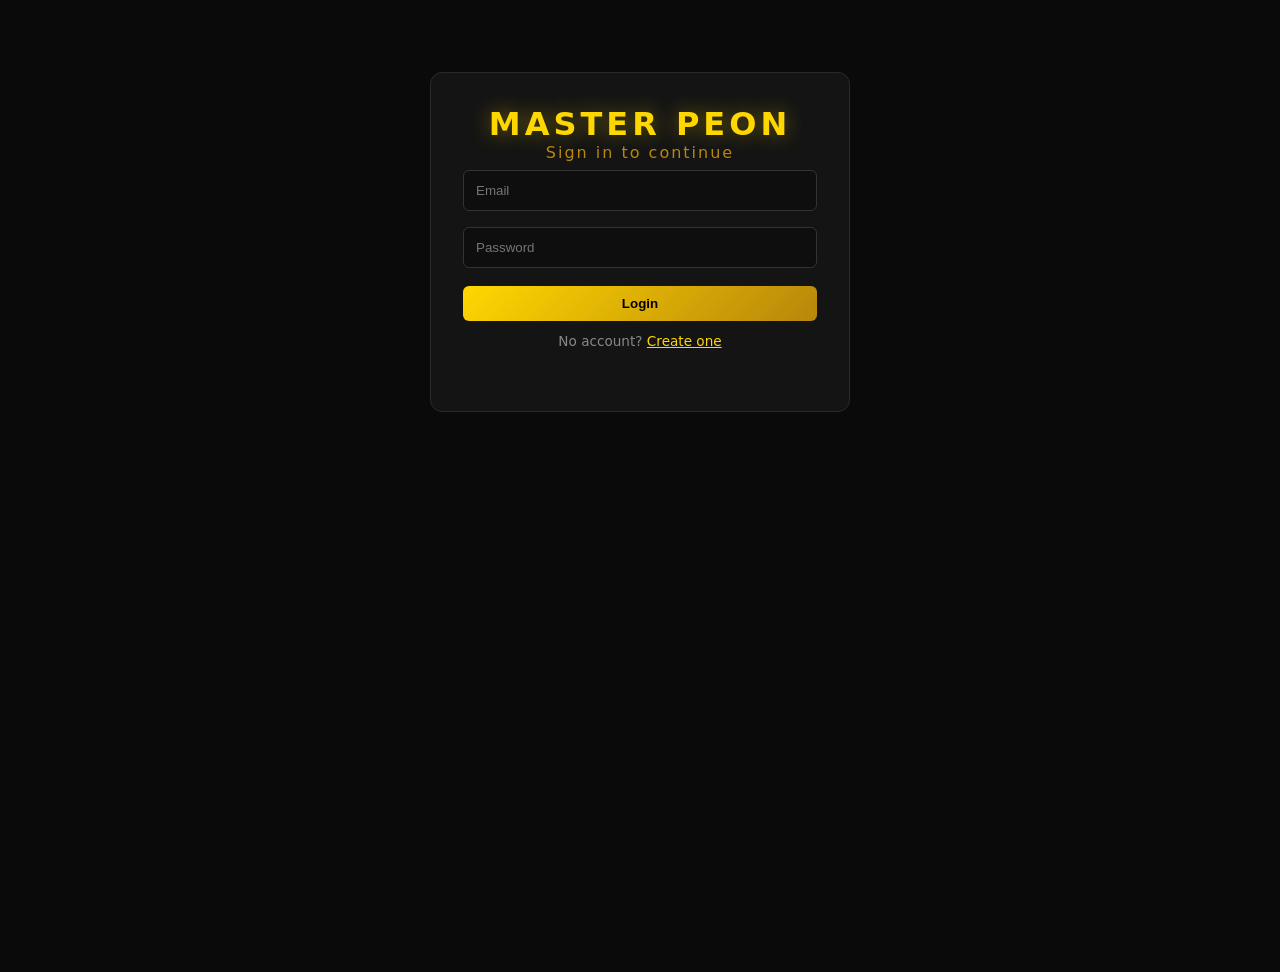
==== templates/login.html @ 6d776bac "Master Peon complete build" ====
<!DOCTYPE html>
<html lang="en">
<head>
<meta charset="UTF-8"><meta name="viewport" content="width=device-width,initial-scale=1">
<title>Login - Master Peon</title>
<link rel="stylesheet" href="/static/css/user_theme.css">
</head>
<body>
<div class="auth-box">
  <h1>MASTER PEON</h1>
  <p class="tagline">Sign in to continue</p>
  <form id="login-form">
    <input id="email" placeholder="Email" required>
    <input id="password" type="password" placeholder="Password" required>
    <button class="btn-gold" type="submit">Login</button>
  </form>
  <p class="muted">No account? <a href="/register.html">Create one</a></p>
  <div id="err" class="err"></div>
</div>
<script src="/static/js/auth.js"></script>
<script>
const $=s=>document.querySelector(s);
$('#login-form').addEventListener('submit',async e=>{
  e.preventDefault();
  const r=await fetch('/api/auth/login',{method:'POST',headers:{'Content-Type':'application/json'},
    body:JSON.stringify({email:$('#email').value.trim(),password:$('#password').value})});
  const d=await r.json();
  if(r.status!==200){$('#err').textContent=d.detail||'Login failed';return;}
  Auth.set(d.token); location.href='/index.html';
});
</script>
</body>
</html>
---- static/css/user_theme.css ----
:root { --black:#0a0a0a; --gold:#FFD700; --gold-dim:#b8860b; --panel:#141414; }
* { margin:0; padding:0; box-sizing:border-box; }
body { background:var(--black); color:#f0f0f0; font-family:system-ui,sans-serif; min-height:100vh; }
h1 { color:var(--gold); letter-spacing:4px; text-shadow:0 0 20px rgba(255,215,0,.4); }
.tagline { color:var(--gold-dim); letter-spacing:2px; }
.muted { color:#888; font-size:.85rem; margin-top:12px; }
a { color:var(--gold); }
.err { color:#ff5555; margin-top:10px; min-height:20px; }
.hidden { display:none !important; }
.btn-gold { background:linear-gradient(135deg,var(--gold),var(--gold-dim)); color:#000; border:none;
  padding:10px 18px; border-radius:6px; font-weight:700; cursor:pointer; }
.btn-gold:hover { filter:brightness(1.1); }
.auth-box { max-width:420px; margin:8vh auto; background:var(--panel); padding:32px;
  border:1px solid #2a2a2a; border-radius:12px; text-align:center; }
.auth-box.wide { max-width:560px; }
.auth-box input { width:100%; padding:12px; margin:8px 0; background:#0e0e0e; border:1px solid #333;
  color:#fff; border-radius:6px; }
.auth-box .btn-gold { width:100%; margin-top:10px; }
.topbar { display:flex; justify-content:space-between; align-items:center; padding:14px 24px;
  background:var(--panel); border-bottom:1px solid #2a2a2a; }
.brand { color:var(--gold); font-weight:800; letter-spacing:3px; }
.userbox { color:#ccc; font-size:.85rem; }
.chat-wrap { display:flex; height:calc(100vh - 60px); }
.chat-pane { flex:1; display:flex; flex-direction:column; }
.messages { flex:1; overflow-y:auto; padding:20px; }
.msg { margin:10px 0; display:flex; }
.msg.user { justify-content:flex-end; }
.bubble { max-width:70%; padding:12px 16px; border-radius:12px; background:#1a1a1a; border:1px solid #2a2a2a;
  white-space:pre-wrap; }
.msg.user .bubble { background:linear-gradient(135deg,var(--gold),var(--gold-dim)); color:#000; font-weight:600; }
.chat-form { display:flex; padding:14px; gap:10px; background:var(--panel); }
.chat-form input { flex:1; padding:12px; background:#0e0e0e; border:1px solid #333; color:#fff; border-radius:6px; }
.req-pane { width:300px; border-left:1px solid #2a2a2a; overflow-y:auto; padding:14px; background:#0d0d0d; }
.req-pane h3 { color:var(--gold); margin-bottom:10px; }
.req { background:#161616; border:1px solid #2a2a2a; border-radius:8px; padding:10px; margin-bottom:10px; font-size:.85rem; }
.req pre { background:#0e0e0e; padding:8px; margin-top:6px; border-radius:6px; font-size:.7rem;
  white-space:pre-wrap; max-height:160px; overflow-y:auto; color:#9f9; }
.req.denied { border-color:#ff5555; }
.deny { color:#ff5555; font-size:.8rem; margin-top:6px; }
.pricing { max-width:900px; margin:6vh auto; text-align:center; }
.period-toggle { margin:20px 0; }
.period-toggle .active { outline:2px solid #fff; }
.cards { display:flex; gap:20px; justify-content:center; flex-wrap:wrap; }
.tier-card { background:var(--panel); border:1px solid #2a2a2a; border-radius:12px; padding:28px; width:260px; }
.tier-card.gold { border-color:var(--gold); box-shadow:0 0 25px rgba(255,215,0,.15); }
.tier-card h2 { color:var(--gold); }
.tier-card p { font-size:1.6rem; margin:12px 0; color:#fff; }
.tier-card ul { list-style:none; color:#aaa; margin-bottom:18px; }
.tier-card .btn-gold { width:100%; }
.cam-step { margin:14px 0; }
.cam-step video { width:100%; border-radius:8px; background:#000; }
.cam-step canvas { width:100%; border-radius:8px; }
.cam-step .btn-gold { width:100%; margin-top:6px; }
.me-box { background:#161616; border:1px solid #2a2a2a; border-radius:10px; padding:16px; margin:16px 0; text-align:left; line-height:1.8; }
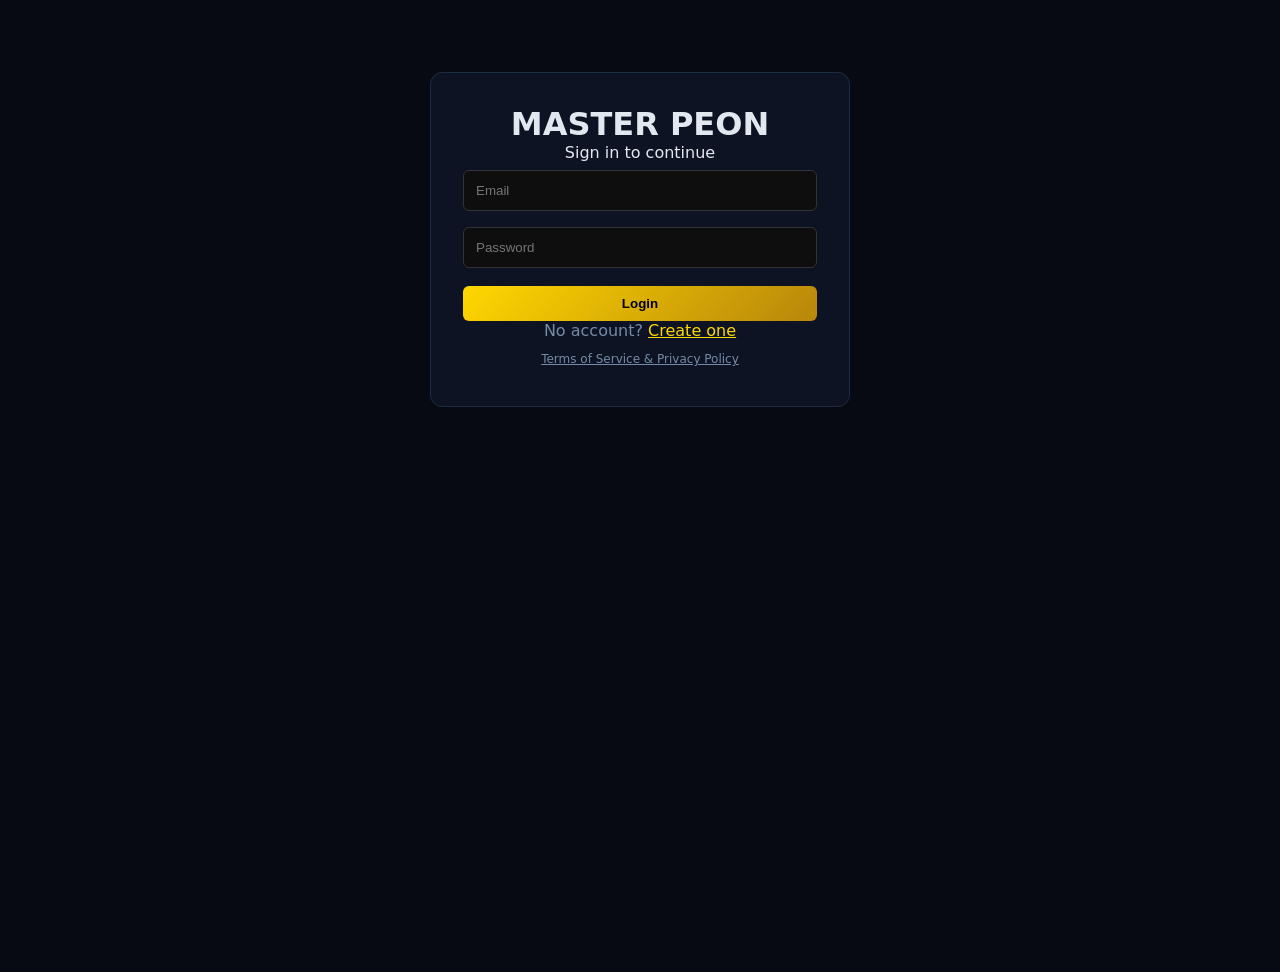
==== commit e44d2522: "Add Terms of Service & Privacy Policy page and links - Create templates/terms_privacy.html with auth" ====
--- a/templates/login.html
+++ b/templates/login.html
@@ -15,6 +15,7 @@
     <button class="btn-gold" type="submit">Login</button>
   </form>
   <p class="muted">No account? <a href="/register.html">Create one</a></p>
+  <p style="margin-top:12px; font-size:0.75rem; color:var(--text-dim);"><a href="/terms_privacy.html" style="color:var(--text-dim); text-decoration:underline;">Terms of Service & Privacy Policy</a></p>
   <div id="err" class="err"></div>
 </div>
 <script src="/static/js/auth.js"></script>
--- a/static/css/user_theme.css
+++ b/static/css/user_theme.css
@@ -1,54 +1,630 @@
-:root { --black:#0a0a0a; --gold:#FFD700; --gold-dim:#b8860b; --panel:#141414; }
+:root {
+  --black: #070a12;
+  --panel: #0d1322;
+  --card: #121a2d;
+  --border: #1e2d42;
+  --text: #e2e8f0;
+  --text-dim: #748ba7;
+  --accent: #00f0ff;
+  --accent-dim: #00b8c4;
+  --neon-green: #00ff66;
+  --gold: #FFD700;
+  --gold-dim: #b8860b;
+  --danger: #ff4d6d;
+  --radius: 10px;
+  --radius-lg: 16px;
+}
+
 * { margin:0; padding:0; box-sizing:border-box; }
-body { background:var(--black); color:#f0f0f0; font-family:system-ui,sans-serif; min-height:100vh; }
-h1 { color:var(--gold); letter-spacing:4px; text-shadow:0 0 20px rgba(255,215,0,.4); }
-.tagline { color:var(--gold-dim); letter-spacing:2px; }
-.muted { color:#888; font-size:.85rem; margin-top:12px; }
-a { color:var(--gold); }
-.err { color:#ff5555; margin-top:10px; min-height:20px; }
-.hidden { display:none !important; }
-.btn-gold { background:linear-gradient(135deg,var(--gold),var(--gold-dim)); color:#000; border:none;
+
+body {
+  background: var(--black);
+  color: var(--text);
+  font-family: 'Inter', system-ui, -apple-system, sans-serif;
+  min-height: 100vh;
+  overflow: hidden;
+}
+
+.hidden { display: none !important; }
+
+/* ===== LOADING SCREEN ===== */
+.loading-screen {
+  position: fixed;
+  inset: 0;
+  background: var(--black);
+  display: flex;
+  align-items: center;
+  justify-content: center;
+  z-index: 9999;
+  transition: opacity 0.6s ease;
+}
+.loading-content { text-align: center; }
+.loading-logo { margin-bottom: 16px; animation: pulse-logo 1.2s ease-in-out infinite; display: inline-block; }
+.brand-logo-svg { width: 80px; height: 80px; filter: drop-shadow(0 0 12px rgba(255,215,0,0.4)); }
+.loading-text { color: var(--text-dim); font-size: 0.95rem; letter-spacing: 2px; font-weight: 600; font-family: monospace; }
+@keyframes pulse-logo {
+  0%, 100% { transform: scale(1); opacity: 1; }
+  50% { transform: scale(1.08); opacity: 0.8; }
+}
+
+/* ===== APP LAYOUT ===== */
+.app {
+  display: flex;
+  flex-direction: column;
+  height: 100vh;
+  background: var(--black);
+}
+
+/* ===== HEADER ===== */
+.chat-header {
+  display: flex;
+  justify-content: space-between;
+  align-items: center;
+  padding: 12px 20px;
+  background: var(--panel);
+  border-bottom: 1px solid var(--border);
+}
+.header-left { display: flex; align-items: center; gap: 10px; }
+.brand-header-svg { width: 28px; height: 28px; filter: drop-shadow(0 0 6px rgba(0,255,102,0.3)); }
+.brand-text { color: var(--gold); font-weight: 800; letter-spacing: 3px; font-size: 0.95rem; }
+.header-right { display: flex; align-items: center; gap: 12px; font-size: 0.8rem; color: var(--text-dim); }
+.header-tier { color: var(--gold); font-weight: 600; }
+.btn-ghost {
+  background: transparent; border: 1px solid var(--border); color: var(--text-dim);
+  padding: 6px 14px; border-radius: 6px; cursor: pointer; font-size: 0.8rem;
+}
+.btn-ghost:hover { border-color: var(--text-dim); color: var(--text); }
+
+.btn-header-term {
+  background: rgba(0, 255, 102, 0.1);
+  border: 1px solid rgba(0, 255, 102, 0.3);
+  color: #00FF66;
+  padding: 6px 14px;
+  border-radius: 6px;
+  cursor: pointer;
+  font-size: 0.8rem;
+  font-weight: 600;
+  transition: all 0.2s;
+}
+.btn-header-term:hover { background: rgba(0, 255, 102, 0.2); border-color: #00FF66; box-shadow: 0 0 10px rgba(0,255,102,0.2); }
+
+.user-usage-badge {
+  display: flex; align-items: center; gap: 8px; background: var(--card); border: 1px solid var(--border);
+  padding: 4px 10px; border-radius: 8px; font-size: 0.78rem;
+}
+.header-stats { color: #88a; font-family: monospace; font-size: 0.72rem; }
+
+.quick-chips {
+  display: flex;
+  flex-wrap: wrap;
+  justify-content: center;
+  gap: 8px;
+  margin-top: 20px;
+  max-width: 640px;
+  margin-left: auto;
+  margin-right: auto;
+}
+.chip {
+  background: var(--card);
+  border: 1px solid var(--border);
+  color: #c5d4e8;
+  padding: 8px 14px;
+  border-radius: 20px;
+  font-size: 0.8rem;
+  cursor: pointer;
+  transition: all 0.15s;
+}
+.chip:hover {
+  border-color: var(--gold);
+  color: var(--gold);
+  background: rgba(255,215,0,0.05);
+  transform: translateY(-1px);
+}
+
+/* ===== MESSAGES AREA ===== */
+.chat-main {
+  flex: 1;
+  overflow-y: auto;
+  padding: 24px 20px;
+  display: flex;
+  flex-direction: column;
+}
+.messages {
+  flex: 1;
+  display: flex;
+  flex-direction: column;
+  gap: 12px;
+  max-width: 860px;
+  width: 100%;
+  margin: 0 auto;
+}
+.welcome-msg {
+  text-align: center;
+  margin: auto;
+  padding: 40px 20px;
+}
+.welcome-icon { margin-bottom: 16px; display: inline-block; }
+.brand-welcome-svg { width: 72px; height: 72px; filter: drop-shadow(0 0 15px rgba(255,215,0,0.3)); }
+.welcome-msg h2 { font-size: 1.5rem; font-weight: 600; color: #fff; margin-bottom: 8px; }
+.welcome-sub { color: var(--text-dim); font-size: 0.95rem; max-width: 480px; margin: 0 auto; line-height: 1.5; }
+
+/* Message bubbles */
+.msg { display: flex; margin: 4px 0; }
+.msg.user { justify-content: flex-end; }
+.msg.bot { justify-content: flex-start; }
+.bubble {
+  max-width: 75%;
+  padding: 12px 18px;
+  border-radius: var(--radius-lg);
+  line-height: 1.5;
+  font-size: 0.9rem;
+  white-space: pre-wrap;
+  word-break: break-word;
+}
+.msg.user .bubble {
+  background: var(--accent);
+  color: #000;
+  font-weight: 500;
+  border-bottom-right-radius: 4px;
+}
+.msg.bot .bubble {
+  background: var(--card);
+  border: 1px solid var(--border);
+  color: var(--text);
+  border-bottom-left-radius: 4px;
+  position: relative;
+  padding-bottom: 30px;
+}
+.btn-copy-msg {
+  position: absolute;
+  bottom: 6px;
+  right: 10px;
+  background: var(--panel);
+  border: 1px solid var(--border);
+  color: var(--text-dim);
+  font-size: 0.7rem;
+  padding: 2px 8px;
+  border-radius: 4px;
+  cursor: pointer;
+  transition: all 0.15s;
+}
+.btn-copy-msg:hover {
+  border-color: #555;
+  color: #fff;
+}
+.msg.system .bubble {
+  background: transparent;
+  border: 1px dashed var(--border);
+  color: var(--text-dim);
+  text-align: center;
+  max-width: 100%;
+  font-size: 0.8rem;
+}
+
+/* ===== BOTTOM INPUT BAR ===== */
+.input-bar {
+  background: var(--panel);
+  border-top: 1px solid var(--border);
+  padding: 12px 20px 16px;
+}
+.input-bar-inner {
+  max-width: 860px;
+  margin: 0 auto;
+  display: flex;
+  align-items: center;
+  gap: 6px;
+  background: var(--card);
+  border: 1px solid var(--border);
+  border-radius: 14px;
+  padding: 6px 8px;
+  transition: border-color 0.2s;
+}
+.input-bar-inner:focus-within { border-color: #444; }
+
+.input-btn-wrap { position: relative; }
+
+.input-icon-btn {
+  background: transparent;
+  border: none;
+  color: var(--text-dim);
+  width: 34px;
+  height: 34px;
+  border-radius: 8px;
+  display: flex;
+  align-items: center;
+  justify-content: center;
+  cursor: pointer;
+  font-size: 1.2rem;
+  transition: background 0.15s;
+}
+.input-icon-btn:hover { background: rgba(255,255,255,0.08); color: #fff; }
+
+.input-dropdown-btn {
+  background: transparent;
+  border: none;
+  color: var(--text-dim);
+  padding: 6px 10px;
+  border-radius: 8px;
+  display: flex;
+  align-items: center;
+  gap: 4px;
+  cursor: pointer;
+  font-size: 0.8rem;
+  transition: background 0.15s;
+}
+.input-dropdown-btn:hover { background: rgba(255,255,255,0.08); color: #fff; }
+.dropdown-label { font-weight: 500; }
+.dropdown-arrow { font-size: 0.7rem; }
+
+.chat-text-input {
+  flex: 1;
+  background: transparent;
+  border: none;
+  color: #fff;
+  padding: 8px 10px;
+  font-size: 0.9rem;
+  outline: none;
+  min-width: 0;
+}
+.chat-text-input::placeholder { color: #555; }
+
+.btn-send {
+  background: var(--accent);
+  color: #000;
+  border: none;
+  padding: 8px 18px;
+  border-radius: 8px;
+  font-weight: 600;
+  font-size: 0.85rem;
+  cursor: pointer;
+  transition: background 0.15s;
+  white-space: nowrap;
+}
+.btn-send:hover { background: var(--accent-dim); }
+
+/* ===== POPUP CARDS (Dropdown) ===== */
+.popup-card {
+  position: absolute;
+  bottom: calc(100% + 8px);
+  left: 0;
+  background: var(--card);
+  border: 1px solid var(--border);
+  border-radius: var(--radius);
+  box-shadow: 0 8px 32px rgba(0,0,0,0.6);
+  z-index: 100;
+  min-width: 220px;
+  overflow: hidden;
+}
+.popup-mode { min-width: 200px; }
+.popup-model { min-width: 200px; left: auto; right: 0; }
+
+.popup-option {
+  display: flex;
+  align-items: flex-start;
+  gap: 12px;
+  padding: 12px 14px;
+  cursor: pointer;
+  transition: background 0.12s;
+}
+.popup-option:hover { background: rgba(255,255,255,0.06); }
+.popup-icon { font-size: 1.2rem; margin-top: 2px; }
+.popup-text { flex: 1; }
+.popup-title { font-weight: 600; font-size: 0.9rem; color: #fff; }
+.popup-desc { font-size: 0.75rem; color: var(--text-dim); margin-top: 2px; }
+
+.popup-model-header {
+  padding: 10px 14px;
+  font-size: 0.75rem;
+  color: var(--text-dim);
+  border-bottom: 1px solid var(--border);
+}
+.model-option { align-items: center; }
+.popup-model-name { flex: 1; font-size: 0.9rem; color: #fff; }
+.popup-lock { font-size: 0.85rem; opacity: 0.6; }
+
+/* ===== MODAL OVERLAYS ===== */
+.modal-overlay {
+  position: fixed;
+  inset: 0;
+  background: rgba(0,0,0,0.75);
+  display: flex;
+  align-items: center;
+  justify-content: center;
+  z-index: 200;
+  backdrop-filter: blur(4px);
+}
+.modal-card {
+  background: var(--card);
+  border: 1px solid var(--border);
+  border-radius: var(--radius-lg);
+  padding: 32px;
+  max-width: 380px;
+  width: 90%;
+  text-align: center;
+  position: relative;
+}
+.modal-card-wide { max-width: 480px; }
+.modal-close {
+  position: absolute;
+  top: 12px;
+  right: 14px;
+  background: transparent;
+  border: none;
+  color: var(--text-dim);
+  font-size: 1.1rem;
+  cursor: pointer;
+}
+.modal-icon { font-size: 2rem; margin-bottom: 12px; }
+.modal-title { font-size: 1.3rem; font-weight: 700; color: #fff; margin-bottom: 8px; }
+.modal-subtitle { font-size: 0.85rem; color: var(--text-dim); margin-bottom: 24px; line-height: 1.5; }
+.btn-modal-primary {
+  background: var(--accent); color: #000; border: none;
+  padding: 12px 32px; border-radius: 8px; font-weight: 700;
+  font-size: 0.95rem; cursor: pointer; width: 100%;
+}
+.btn-modal-primary:hover { background: var(--accent-dim); }
+.btn-modal-secondary {
+  background: transparent; border: 1px solid var(--border); color: var(--text-dim);
+  padding: 12px 24px; border-radius: 8px; font-size: 0.85rem;
+  cursor: pointer; width: 100%; margin-top: 12px;
+}
+.btn-modal-secondary:hover { border-color: #555; color: #fff; }
+
+/* Computer options */
+.computer-options { display: flex; flex-direction: column; gap: 12px; margin-bottom: 8px; }
+.computer-option {
+  background: var(--panel); border: 1px solid var(--border);
+  border-radius: var(--radius); padding: 16px; text-align: left; cursor: pointer;
+  transition: border-color 0.15s;
+}
+.computer-option:hover { border-color: #444; }
+.comp-icon { font-size: 1.5rem; margin-bottom: 6px; }
+.comp-title { font-weight: 600; font-size: 0.95rem; color: #fff; margin-bottom: 4px; }
+.comp-desc { font-size: 0.8rem; color: var(--text-dim); line-height: 1.4; }
+.comp-sub { font-size: 0.7rem; color: #555; margin-top: 6px; }
+
+/* ===== TERMINAL DRAWER ===== */
+.terminal-drawer {
+  background: #0d1117;
+  border-top: 1px solid var(--border);
+  max-height: 260px;
+  display: flex;
+  flex-direction: column;
+}
+.terminal-header {
+  display: flex;
+  justify-content: space-between;
+  align-items: center;
+  padding: 8px 16px;
+  background: #161b22;
+  border-bottom: 1px solid var(--border);
+}
+.terminal-title { font-size: 0.8rem; color: var(--text-dim); font-weight: 600; }
+.btn-ghost-sm {
+  background: transparent; border: none; color: var(--text-dim);
+  cursor: pointer; font-size: 0.85rem;
+}
+.terminal-body { flex: 1; display: flex; flex-direction: column; }
+.terminal-output {
+  flex: 1;
+  overflow-y: auto;
+  padding: 10px 16px;
+  font-family: 'JetBrains Mono', 'Fira Code', monospace;
+  font-size: 0.8rem;
+  color: #9f9;
+  background: #0d1117;
+}
+.term-line { padding: 2px 0; white-space: pre-wrap; word-break: break-all; }
+.term-welcome { color: var(--text-dim); }
+.term-error { color: var(--danger); }
+.term-success { color: var(--accent); }
+.terminal-input-row {
+  display: flex;
+  align-items: center;
+  padding: 6px 16px 10px;
+  gap: 8px;
+  background: #0d1117;
+  border-top: 1px solid var(--border);
+}
+.term-prompt { color: var(--accent); font-family: monospace; font-size: 0.8rem; white-space: nowrap; }
+.terminal-input {
+  flex: 1;
+  background: transparent;
+  border: none;
+  color: #9f9;
+  font-family: monospace;
+  font-size: 0.85rem;
+  outline: none;
+}
+.terminal-input::placeholder { color: #333; }
+.btn-term {
+  background: var(--card);
+  border: 1px solid var(--border);
+  color: var(--text-dim);
+  padding: 4px 12px;
+  border-radius: 6px;
+  cursor: pointer;
+  font-size: 0.85rem;
+}
+.btn-term:hover { color: #fff; border-color: #444; }
+
+/* ===== MISC ===== */
+.muted { color: var(--text-dim); }
+.err { color: var(--danger); font-size: 0.85rem; margin-top: 8px; }
+a { color: var(--gold); }
+::-webkit-scrollbar { width: 6px; }
+::-webkit-scrollbar-track { background: transparent; }
+::-webkit-scrollbar-thumb { background: #333; border-radius: 3px; }
+
+/* ===== EXISTING STYLES (kept for other pages) ===== */
+.btn-gold { background: linear-gradient(135deg,var(--gold),var(--gold-dim)); color:#000; border:none;
   padding:10px 18px; border-radius:6px; font-weight:700; cursor:pointer; }
 .btn-gold:hover { filter:brightness(1.1); }
 .auth-box { max-width:420px; margin:8vh auto; background:var(--panel); padding:32px;
-  border:1px solid #2a2a2a; border-radius:12px; text-align:center; }
+  border:1px solid var(--border); border-radius:12px; text-align:center; }
 .auth-box.wide { max-width:560px; }
 .auth-box input { width:100%; padding:12px; margin:8px 0; background:#0e0e0e; border:1px solid #333;
   color:#fff; border-radius:6px; }
 .auth-box .btn-gold { width:100%; margin-top:10px; }
-.topbar { display:flex; justify-content:space-between; align-items:center; padding:14px 24px;
-  background:var(--panel); border-bottom:1px solid #2a2a2a; }
-.brand { color:var(--gold); font-weight:800; letter-spacing:3px; }
-.userbox { color:#ccc; font-size:.85rem; }
-.chat-wrap { display:flex; height:calc(100vh - 60px); }
-.chat-pane { flex:1; display:flex; flex-direction:column; }
-.messages { flex:1; overflow-y:auto; padding:20px; }
-.msg { margin:10px 0; display:flex; }
-.msg.user { justify-content:flex-end; }
-.bubble { max-width:70%; padding:12px 16px; border-radius:12px; background:#1a1a1a; border:1px solid #2a2a2a;
-  white-space:pre-wrap; }
-.msg.user .bubble { background:linear-gradient(135deg,var(--gold),var(--gold-dim)); color:#000; font-weight:600; }
-.chat-form { display:flex; padding:14px; gap:10px; background:var(--panel); }
-.chat-form input { flex:1; padding:12px; background:#0e0e0e; border:1px solid #333; color:#fff; border-radius:6px; }
-.req-pane { width:300px; border-left:1px solid #2a2a2a; overflow-y:auto; padding:14px; background:#0d0d0d; }
-.req-pane h3 { color:var(--gold); margin-bottom:10px; }
-.req { background:#161616; border:1px solid #2a2a2a; border-radius:8px; padding:10px; margin-bottom:10px; font-size:.85rem; }
-.req pre { background:#0e0e0e; padding:8px; margin-top:6px; border-radius:6px; font-size:.7rem;
-  white-space:pre-wrap; max-height:160px; overflow-y:auto; color:#9f9; }
-.req.denied { border-color:#ff5555; }
-.deny { color:#ff5555; font-size:.8rem; margin-top:6px; }
 .pricing { max-width:900px; margin:6vh auto; text-align:center; }
 .period-toggle { margin:20px 0; }
 .period-toggle .active { outline:2px solid #fff; }
 .cards { display:flex; gap:20px; justify-content:center; flex-wrap:wrap; }
-.tier-card { background:var(--panel); border:1px solid #2a2a2a; border-radius:12px; padding:28px; width:260px; }
+.tier-card { background:var(--panel); border:1px solid var(--border); border-radius:12px; padding:28px; width:260px; }
 .tier-card.gold { border-color:var(--gold); box-shadow:0 0 25px rgba(255,215,0,.15); }
 .tier-card h2 { color:var(--gold); }
 .tier-card p { font-size:1.6rem; margin:12px 0; color:#fff; }
 .tier-card ul { list-style:none; color:#aaa; margin-bottom:18px; }
 .tier-card .btn-gold { width:100%; }
-.cam-step { margin:14px 0; }
-.cam-step video { width:100%; border-radius:8px; background:#000; }
-.cam-step canvas { width:100%; border-radius:8px; }
-.cam-step .btn-gold { width:100%; margin-top:6px; }
-.me-box { background:#161616; border:1px solid #2a2a2a; border-radius:10px; padding:16px; margin:16px 0; text-align:left; line-height:1.8; }
+.me-box { background:#161616; border:1px solid var(--border); border-radius:10px; padding:16px; margin:16px 0; text-align:left; line-height:1.8; }
+
+/* ===== REAL TERMINAL STYLES ===== */
+.terminal-drawer {
+  background: #0a0e14;
+  border-top: 1px solid var(--border);
+  max-height: 320px;
+  display: flex;
+  flex-direction: column;
+  font-family: 'JetBrains Mono', 'Fira Code', 'Cascadia Code', monospace;
+}
+.terminal-header {
+  display: flex;
+  justify-content: space-between;
+  align-items: center;
+  padding: 6px 14px;
+  background: #131a22;
+  border-bottom: 1px solid #1e2a36;
+}
+.terminal-header-left { display: flex; align-items: center; gap: 10px; }
+.terminal-header-right { display: flex; align-items: center; gap: 6px; }
+.terminal-title { font-size: 0.75rem; color: #5a7a9a; font-weight: 600; letter-spacing: 0.5px; }
+.terminal-tier-badge {
+  font-size: 0.6rem;
+  background: #1e2a36;
+  color: #6a9fb5;
+  padding: 2px 8px;
+  border-radius: 4px;
+  font-weight: 700;
+  letter-spacing: 1px;
+}
+.terminal-body { flex: 1; display: flex; flex-direction: column; overflow: hidden; }
+
+/* Terminal Output */
+.terminal-output {
+  flex: 1;
+  overflow-y: auto;
+  padding: 8px 14px;
+  font-size: 0.78rem;
+  line-height: 1.45;
+  color: #b3c7e5;
+  background: #0a0e14;
+  min-height: 120px;
+  max-height: 240px;
+}
+.term-line { padding: 1px 0; white-space: pre-wrap; word-break: break-all; min-height: 1.2em; }
+.term-banner { color: #4a7a9a; font-weight: 700; }
+.term-welcome { color: #5a7a9a; }
+.term-title { color: #8ab4d6; font-weight: 700; }
+.term-section { color: #6a9fb5; font-weight: 600; }
+.term-cmd { color: #b3c7e5; }
+.term-tool { color: #7ec8a0; }
+.term-info { color: #5a8a7a; }
+.term-error { color: #d47a7a; }
+.term-success { color: #7ec8a0; }
+.term-output { color: #c5d4e8; }
+.term-gen-label { color: #8ab4d6; font-weight: 500; }
+.term-gen-cmd { color: #7ec8a0; font-size: 0.75rem; padding-left: 8px; }
+.term-prompt-inline { color: #7ec8a0; font-weight: 600; }
+
+/* Terminal Input */
+.terminal-input-row {
+  display: flex;
+  align-items: center;
+  padding: 6px 14px 8px;
+  gap: 8px;
+  background: #0d131c;
+  border-top: 1px solid #1e2a36;
+}
+.term-prompt { color: #7ec8a0; font-family: inherit; font-size: 0.78rem; white-space: nowrap; font-weight: 600; }
+.terminal-input {
+  flex: 1;
+  background: transparent;
+  border: none;
+  color: #c5d4e8;
+  font-family: inherit;
+  font-size: 0.82rem;
+  outline: none;
+}
+.terminal-input::placeholder { color: #2a3a4a; }
+.btn-term {
+  background: #1a2533;
+  border: 1px solid #2a3a4a;
+  color: #5a7a9a;
+  padding: 3px 12px;
+  border-radius: 5px;
+  cursor: pointer;
+  font-size: 0.8rem;
+  font-family: inherit;
+  transition: all 0.12s;
+}
+.btn-term:hover { color: #b3c7e5; border-color: #4a6a8a; background: #222f3f; }
+
+/* ===== TOOL GENERATORS PANEL ===== */
+.term-generators {
+  background: #0d131c;
+  border-bottom: 1px solid #1e2a36;
+  max-height: 180px;
+  overflow-y: auto;
+  display: flex;
+  flex-direction: column;
+}
+.gen-header { padding: 6px 14px; border-bottom: 1px solid #1e2a36; }
+.gen-search {
+  width: 100%;
+  background: #0a0e14;
+  border: 1px solid #2a3a4a;
+  color: #c5d4e8;
+  padding: 5px 10px;
+  border-radius: 5px;
+  font-family: inherit;
+  font-size: 0.78rem;
+  outline: none;
+}
+.gen-search::placeholder { color: #3a4a5a; }
+.gen-list { padding: 4px 0; overflow-y: auto; }
+.gen-group { border-bottom: 1px solid #131a22; }
+.gen-group-header {
+  padding: 5px 14px;
+  font-size: 0.75rem;
+  font-weight: 700;
+  color: #6a9fb5;
+  cursor: pointer;
+  background: #111822;
+  text-transform: uppercase;
+  letter-spacing: 1px;
+}
+.gen-group-header:hover { background: #18202c; }
+.gen-group:not(.gen-group-open) .gen-item { display: none; }
+.gen-item {
+  padding: 4px 14px 4px 24px;
+  cursor: pointer;
+  display: flex;
+  justify-content: space-between;
+  align-items: center;
+  gap: 12px;
+  transition: background 0.1s;
+}
+.gen-item:hover { background: #18202c; }
+.gen-item-label { font-size: 0.75rem; color: #8ab4d6; white-space: nowrap; }
+.gen-item-cmd { font-size: 0.7rem; color: #4a6a8a; text-overflow: ellipsis; overflow: hidden; white-space: nowrap; max-width: 50%; }
+
+/* Terminal scrollbar */
+.terminal-output::-webkit-scrollbar,
+.term-generators::-webkit-scrollbar,
+.gen-list::-webkit-scrollbar { width: 5px; }
+.terminal-output::-webkit-scrollbar-track,
+.term-generators::-webkit-scrollbar-track,
+.gen-list::-webkit-scrollbar-track { background: #0a0e14; }
+.terminal-output::-webkit-scrollbar-thumb,
+.term-generators::-webkit-scrollbar-thumb,
+.gen-list::-webkit-scrollbar-thumb { background: #2a3a4a; border-radius: 3px; }
